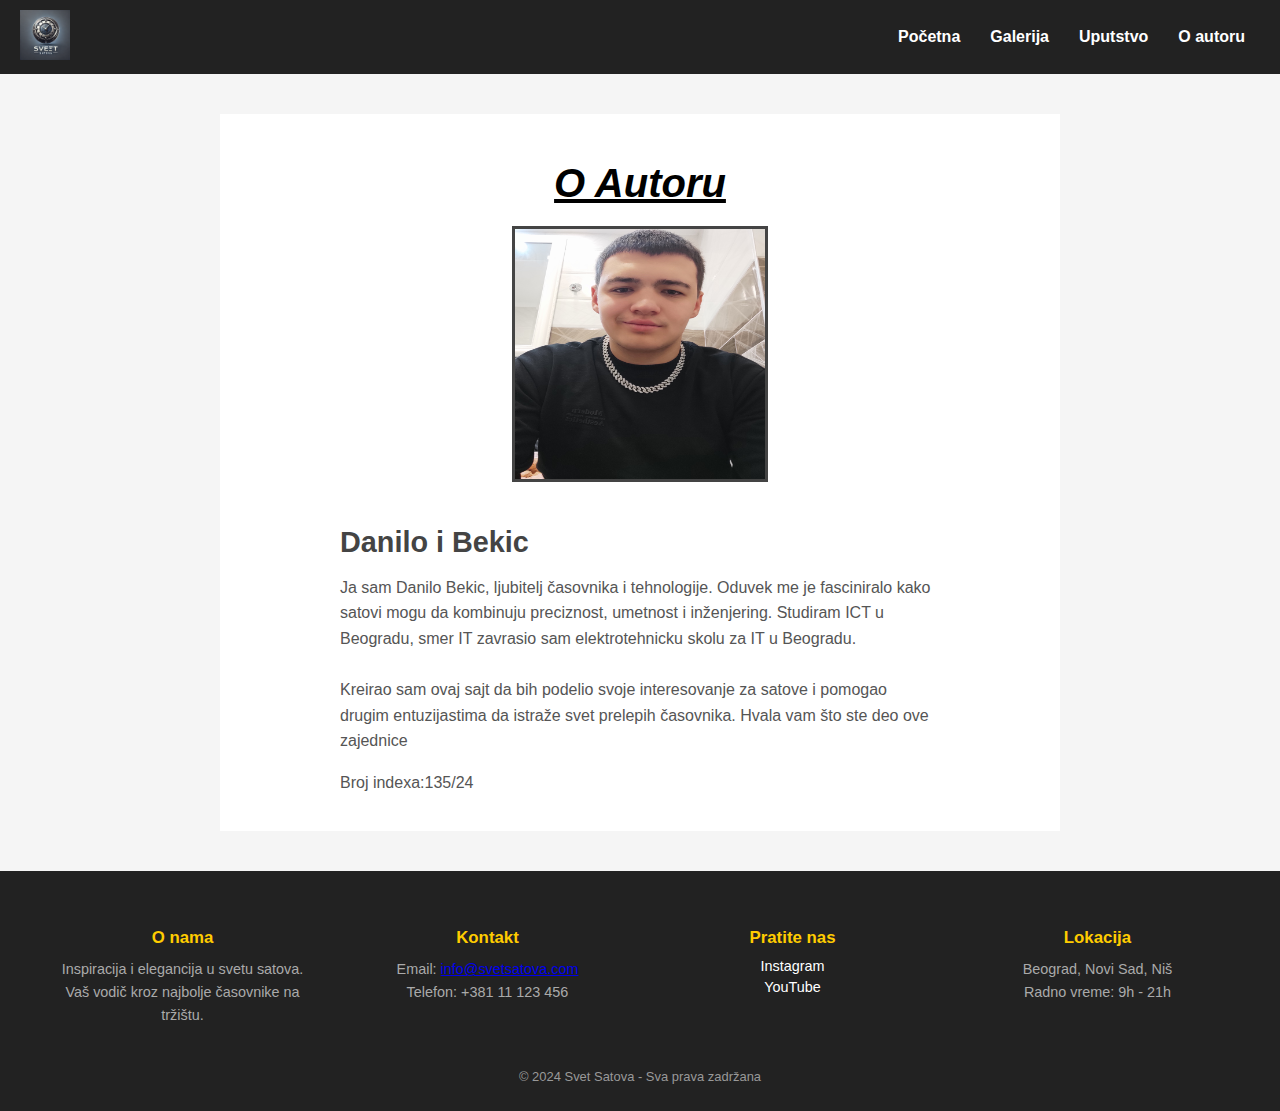
==== o_autoru.html @ 2818b8ce "Add files via upload" ====
<!DOCTYPE html>
<html lang="en">
<head>
    <meta charset="UTF-8">
    <meta name="viewport" content="width=device-width, initial-scale=1.0">
    <meta name="description" content="Pročitajte više o autoru sajta Svet Satova, Danilu Bekiću, i njegovoj strasti prema luksuznim satovima.">
    <meta name="keywords" content="autor, biografija, Danilo Bekić, luksuzni satovi, Rolex, Omega">
    <meta name="author" content="Danilo Bekic">
    <meta name="robots" content="index, follow">
    <link rel="stylesheet" href="css/style.css">
    <link rel="icon" href="slike/logo.webp" type="slike/png">
    <title>O autoru</title>
</head>
<body>  
    <header>
        <div class="logo">
            <a href="index.html">
                <img src="slike/logo.webp" alt="Svet Satova Logo">
            </a>
        </div>
        <nav id="nav2">
          <ul>
            <li><a href="index.html">Početna</a></li>
            <li><a href="galerija.html">Galerija</a></li>
            <li><a href="uputstvo.html">Uputstvo</a></li> 
            <li><a href="o_autoru.html">O autoru</a></li>
          </ul>
        </nav>
    </header>
    <main class="author-section">
      <h1>O Autoru</h1>
      <div class="author-content">
          <img src="slike/student.jpg" alt="Autor" class="author-image">
          <div class="author-bio">
              <h2>Danilo i Bekic</h2>
              <p>Ja sam Danilo Bekic, ljubitelj časovnika i tehnologije. Oduvek me je fasciniralo kako satovi mogu da kombinuju preciznost, umetnost i inženjering.
                Studiram ICT u Beogradu, smer IT zavrasio sam elektrotehnicku skolu za IT u Beogradu.
              <br><br>
              Kreirao sam ovaj sajt da bih podelio svoje interesovanje za satove i pomogao drugim entuzijastima da istraže svet prelepih časovnika. Hvala vam što ste deo ove zajednice</p>
              <p>Broj indexa:135/24</p>
          </div>
      </div>
  </main>

    <footer>
        <div class="footer-container">
          <div class="footer-column">
            <h3>O nama</h3>
            <p>Inspiracija i elegancija u svetu satova. Vaš vodič kroz najbolje časovnike na tržištu.</p>
          </div>
          <div class="footer-column">
            <h3>Kontakt</h3>
            <p>Email: <a href="#">info@svetsatova.com</a></p>
            <p>Telefon: +381 11 123 456</p>
          </div>
          <div class="footer-column">
            <h3>Pratite nas</h3>
            <ul>
              <li><a href="#">Instagram</a></li>
              <li><a href="#">YouTube</a></li>
            </ul>
          </div>
          <div class="footer-column">
            <h3>Lokacija</h3>
            <p>Beograd, Novi Sad, Niš</p>
            <p>Radno vreme: 9h - 21h</p>
          </div>
        </div>
        <p class="footer-bottom">&copy; 2024 Svet Satova - Sva prava zadržana</p>
      </footer>
</body>
</html>
---- css/style.css ----
/* Opšti stilovi */
body {
  font-family: 'Roboto', sans-serif;
  margin: 0;
  padding: 0;
  background-color: #f5f5f5;
  color: #333;
}

header {
  background-color: #222;
  color: #fff;
  padding: 10px 20px;
}

nav ul {
  list-style: none;
  display: flex;
  justify-content: center;
  padding: 0;
}

nav ul li {
  margin: 0 15px;
}

nav ul li a {
  color: #fff;
  text-decoration: none;
  font-weight: bold;
}

nav ul li a:hover {
  text-decoration: underline;
}

main {
  text-align: center;
  padding: 0;
}

/* Pozadina sa Rolex satom*/
.hero {
  background-image: url('../slike/rolex_watch.jpg'); 
  background-size: cover;
  background-position: center;
  color: #fff;
  height: 100vh;
  display: flex;
  flex-direction: column;
  justify-content: center;
  align-items: center;
  position: relative;
  margin: -20px;
}

.hero h1 {
  font-size: 3em;
  margin: 0;
  text-shadow: 2px 2px 5px #000;
  background-color: rgba(0, 0, 0, 0.5);
  color: white;
}

.hero p {
  margin: 10px 0;
  font-size: 1.5em;
  text-shadow: 1px 1px 3px #000;
  background-color: rgba(0, 0, 0, 0.5);
  color: white;
}


.cta {
  display: inline-block;
  margin-top: 20px;
  padding: 10px 20px;
  background-color: #444;
  color: #fff;
  text-decoration: none;
  border-radius: 5px;
}

.cta:hover {
  background-color: #555;
}

/* Sekcije */
.about-section, .form-section {
  margin: 40px auto;
  max-width: 800px;
  text-align: center;
}

h2 {
  font-size: 2em;
  margin-bottom: 20px;
  color: black;
}

p {
  font-size: 1em;
  line-height: 1.6;
  color: black;
}

/* Forma */
.form-section {
 background-color: rgba(0, 0, 0, 0.3);
  color: white;
  padding: 40px 20px;
  margin: 20px auto;
  width: 90%;
  max-width: 600px;
  border-radius: 8px;
  box-shadow: 0 4px 6px rgba(0, 0, 0, 0.1); 
  background-image: url('../slike/utp-3.webp');
}

form {
  display: flex;
  flex-direction: column;
  gap: 15px;
  margin: 20px auto;
  max-width: 500px;
}

form label {
  margin-bottom: 5px;
  font-weight: bold;
  color: #333;
}

form input, form textarea, form button {
  margin-bottom: 15px;
  padding: 10px;
  font-size: 1em;
  border: 1px solid #ccc;
  border-radius: 5px;
  width: 100%;
}

form button {
  background-color: #444;
  color: #fff;
  border: none;
  cursor: pointer;
  transition: background-color 0.3s;
}

form button:hover {
  background-color: #555;
}

/* Footer */
footer {
  background-color: #222;
  color: #fff;
  padding: 20px 0;
}

.footer-container {
  display: flex;
  justify-content: space-between;
  max-width: 1200px;
  margin: 0 auto;
  padding: 20px;
  gap: 20px;
}

.footer-column {
  flex: 1;
  text-align: center;
}

.footer-column h3 {
  margin-bottom: 10px;
  color: #ddd;
}

.footer-column p, .footer-column ul {
  margin: 0;
  padding: 0;
  color: #bbb;
}

.footer-column ul {
  list-style: none;
}

.footer-column ul li {
  margin: 5px 0;
}

.footer-column ul li a {
  color: #fff;
  text-decoration: none;
}

.footer-column ul li a:hover {
  text-decoration: underline;
}

.footer-bottom {
  text-align: center;
  font-size: 0.9em;
  margin-top: 10px;
  color: #999;
}


/*galerija*/

/* Opšti stilovi */
body {
    font-family: 'Arial', sans-serif;
    margin: 0;
    padding: 0;
    background-color: #f9f9f9;
    color: #333;
  }
  
  header {
    background-color: #222;
    color: #fff;
    padding: 10px 20px;
  }
  
  header nav ul {
    list-style: none;
    display: flex;
    justify-content: center;
    padding: 0;
    margin: 0;
  }
  
  header nav ul li {
    margin: 0 15px;
  }
  
  header nav ul li a {
    color: #fff;
    text-decoration: none;
    font-weight: bold;
  }
  
  header nav ul li a:hover {
    text-decoration: underline;
  }

  #nav1{
    padding-left: 724px;
  }
  main {
    padding: 20px;
    text-align: center;
    background-color: white;
  }
  
  h1 {
    font-size: 2.5em;
    margin-bottom: 20px;
    color: black;
    font-style: italic;
    text-decoration: underline;

  }
  
  /* Stilovi za galeriju */
  .gallery {
    display: grid;
    grid-template-columns: repeat(5, 1fr); /* 5 kolona */
    gap: 40px;
    padding: 66px;
    justify-items: center;
  }
  
  .gallery-item {
    background-color: #fff;
    border: 1px solid #ddd;
    border-radius: 8px;
    overflow: hidden;
    box-shadow: 0 4px 6px rgba(0, 0, 0, 0.1);
    transition: transform 0.3s, box-shadow 0.3s;
    width: 220px; /* Fiksna širina za sve slike */
    text-align: center;
  }
  
  .gallery-item:hover {
    transform: scale(1.05);
    box-shadow: 0 6px 12px rgba(0, 0, 0, 0.15);
  }
  
  .gallery-item img {
    width: 100%;
    height: 200px; /* Svi satovi imaju istu visinu */
    object-fit: cover; /* Izrezuje ili prilagođava sliku */
  }
  
  .info {
    padding: 10px;
  }
  
  .description {
    font-size: 1.2em;
    font-weight: bold;
    color: #222;
    margin-bottom: 5px;
  }
  
  .price {
    font-size: 1.1em;
    font-weight: bold;
    color: #555;
    margin: 5px 0;
  }
  
  .info p {
    font-size: 0.9em;
    color: #666;
  }
  
  /* Footer */
  footer {
    background-color: #222;
    color: #fff;
    text-align: center;
    padding: 10px 0;
    margin-top: 20px;
    font-size: 0.9em;
  }
  
  /* Responsivni dizajn */
  @media screen and (max-width: 1024px) {
    .gallery {
      grid-template-columns: repeat(4, 1fr); /* 4 kolone na manjim ekranima */
    }
  }
  
  @media screen and (max-width: 768px) {
    .gallery {
      grid-template-columns: repeat(2, 1fr); /* 2 kolone na tablet uređajima */
    }
  }
  
  @media screen and (max-width: 480px) {
    .gallery {
      grid-template-columns: 1fr; /* 1 kolona na mobilnim uređajima */
    }
  }

  /*uputstvo */

/* General styles */
body {
  font-family: 'Arial', sans-serif;
  margin: 0;
  padding: 0;
  background-color: #f5f5f5;
  color: #333;
}

/* Header styles */
header {
  background-color: #222;
  color: white;
  padding: 10px 20px;
  display: flex;
  align-items: center;
  justify-content: space-between;
}

header .logo img {
  height: 50px;
}

nav ul {
  list-style: none;
  display: flex;
  padding: 0;
}

nav ul li {
  margin: 0 15px;
}

nav ul li a {
  text-decoration: none;
  color: white;
  font-weight: bold;
}

nav ul li a:hover {
  text-decoration: underline;
}

/* Main content */
.utp-selection {
  padding: 20px;
  margin: 0;
  background-image: url('../slike/utp-4.webp');
  background-size: cover;
  background-position: center;
  position: relative;
}

.utp {
  background-color: rgba(0, 0, 0, 0.6);
  padding: 40px;
  border-radius: 10px;
}

.boje h1 {
  color: #f4f4f4;
  font-family: 'Times New Roman', Times, serif;
  font-size: 35px;
  font-style: italic;
  margin-bottom: 20px;
}

.boje h2 {
  color: #ffcc00;
  font-family: 'Times New Roman', Times, serif;
  font-size: 28px;
  margin-bottom: 10px;
}

.boje p {
  color: #e0e0e0;
  font-family: 'Times New Roman', Times, serif;
  font-size: 20px;
  line-height: 1.6;
  animation: fadeIn 1.5s ease-in-out forwards;
}

/* Footer */
footer {
  background-color: #222;
  color: white;
  text-align: center;
  padding: 20px;
}

.footer-container {
  display: flex;
  justify-content: space-between;
  flex-wrap: wrap;
  max-width: 1200px;
  margin: 0 auto;
  padding: 20px;
}

.footer-column {
  flex: 1;
  margin: 10px;
}

.footer-column h3 {
  color: #ffcc00;
}

.footer-column p,
.footer-column ul {
  color: #aaa;
}

/* Animations */
@keyframes fadeIn {
  from {
      opacity: 0;
      transform: translateY(10px);
  }
  to {
      opacity: 1;
      transform: translateY(0);
  }
}


/* logo */

/* Stil za header i logo */
header {
  display: flex;
  align-items: center;
  justify-content: space-between;
  background-color: #222;
  padding: 10px 20px;
  color: #fff;
}

.logo img {
  height: 60px; /* Prilagodite visinu logotipa po potrebi */
}

/* Autor selekcija */
.author-section {
  max-width: 800px;
  margin: 40px auto;
  text-align: center;
  padding: 20px;
}

.author-section h1 {
  font-size: 2.5em;
  margin-bottom: 20px;
}

.author-content {
  display: flex;
  flex-direction: column;
  align-items: center;
  gap: 20px;
}

.author-image {
  width: 250px;
  height: 250px;
  border: 3px solid #444;
}

.author-bio {
  max-width: 600px;
  text-align: left;
}

.author-bio h2 {
  font-size: 1.8em;
  margin-bottom: 10px;
  color: #444;
}

.author-bio p {
  font-size: 1em;
  line-height: 1.6;
  color: #555;
}

/* Footer */
footer {
  background-color: #222;
  color: white;
  text-align: center;
  padding: 10px;
  margin-top: 20px;
}
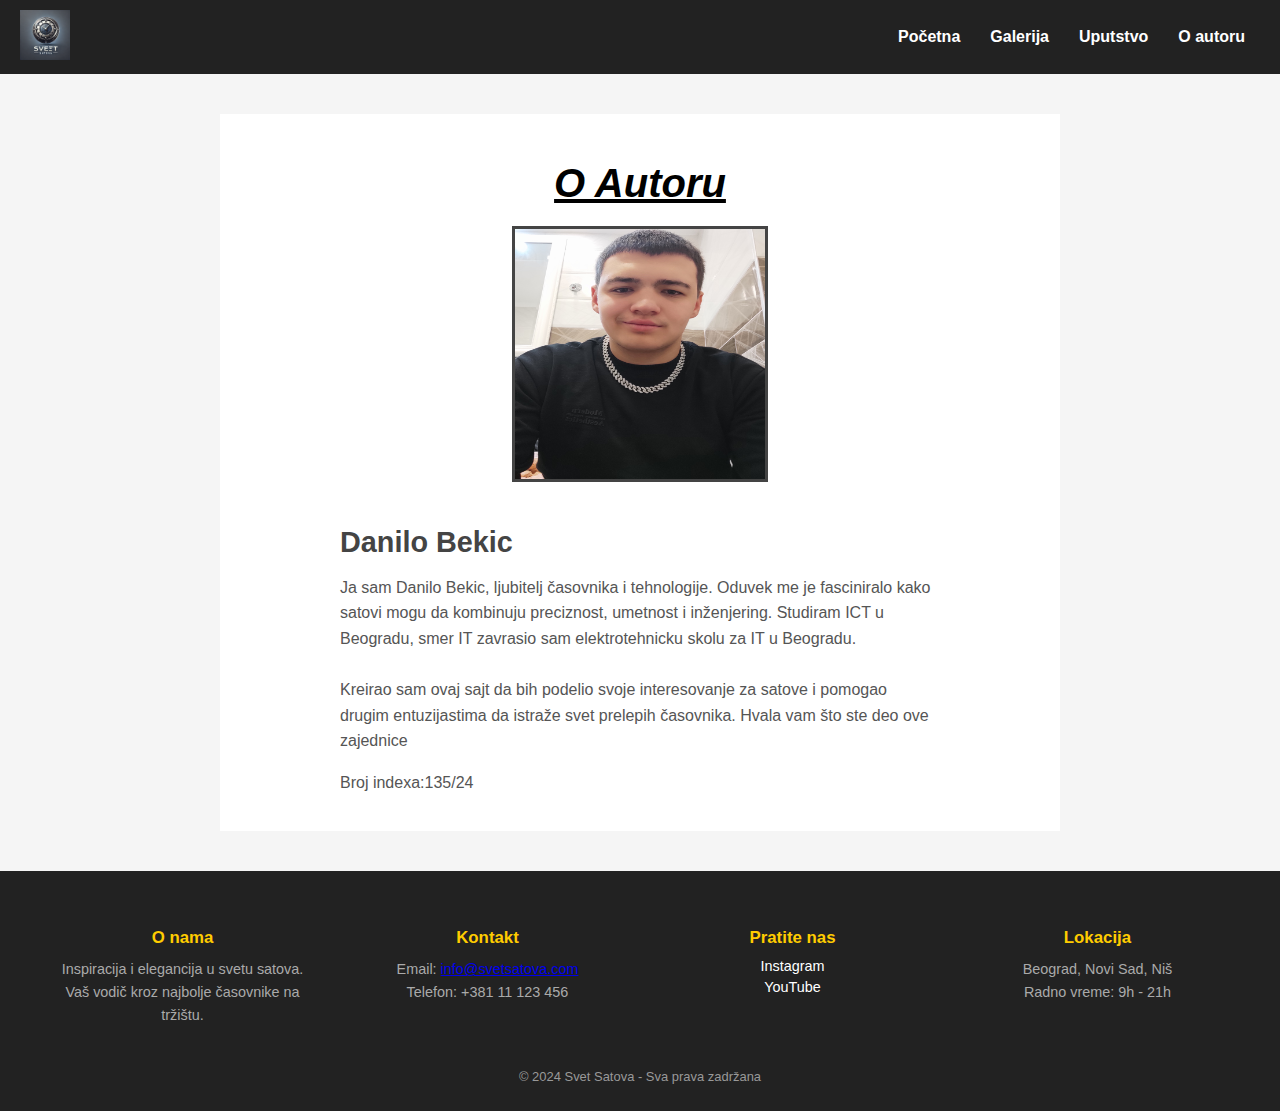
==== commit d43c6947: "Update o_autoru.html" ====
--- a/o_autoru.html
+++ b/o_autoru.html
@@ -32,7 +32,7 @@
       <div class="author-content">
           <img src="slike/student.jpg" alt="Autor" class="author-image">
           <div class="author-bio">
-              <h2>Danilo i Bekic</h2>
+              <h2>Danilo Bekic</h2>
               <p>Ja sam Danilo Bekic, ljubitelj časovnika i tehnologije. Oduvek me je fasciniralo kako satovi mogu da kombinuju preciznost, umetnost i inženjering.
                 Studiram ICT u Beogradu, smer IT zavrasio sam elektrotehnicku skolu za IT u Beogradu.
               <br><br>
